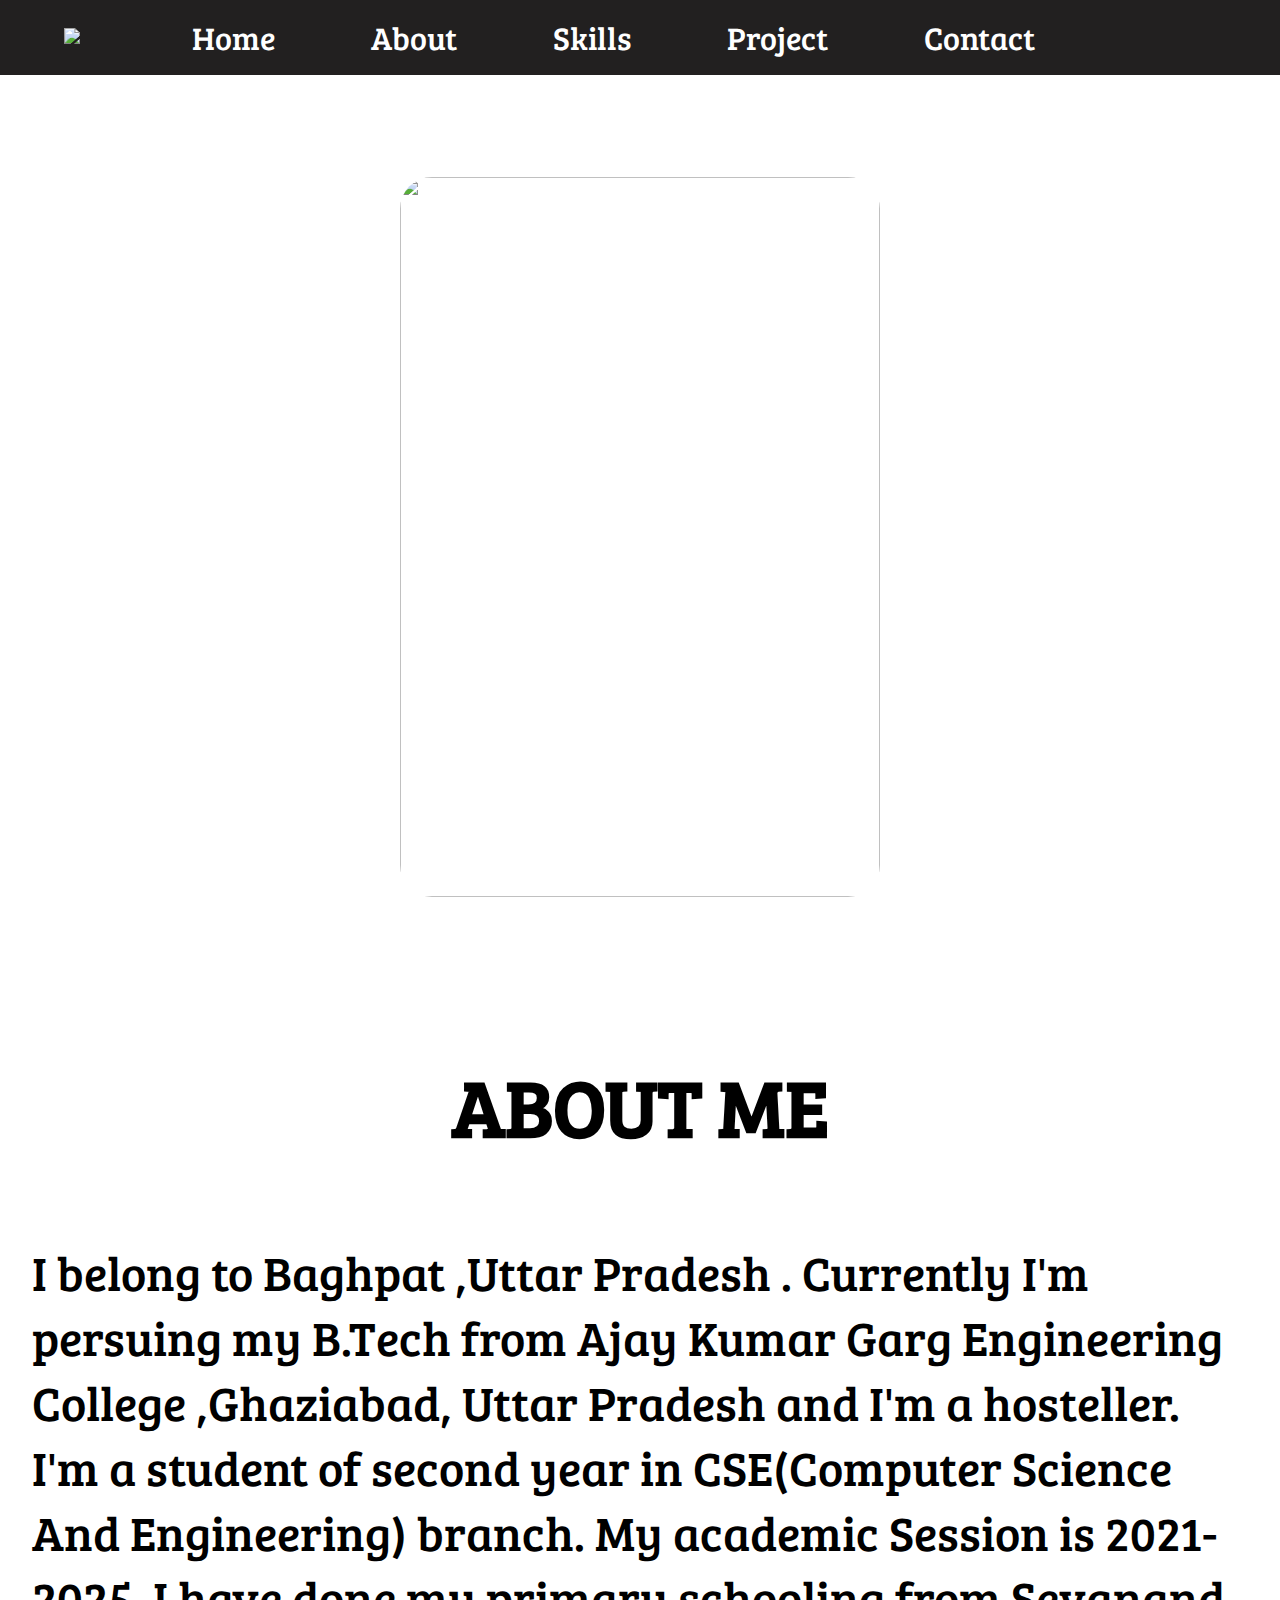
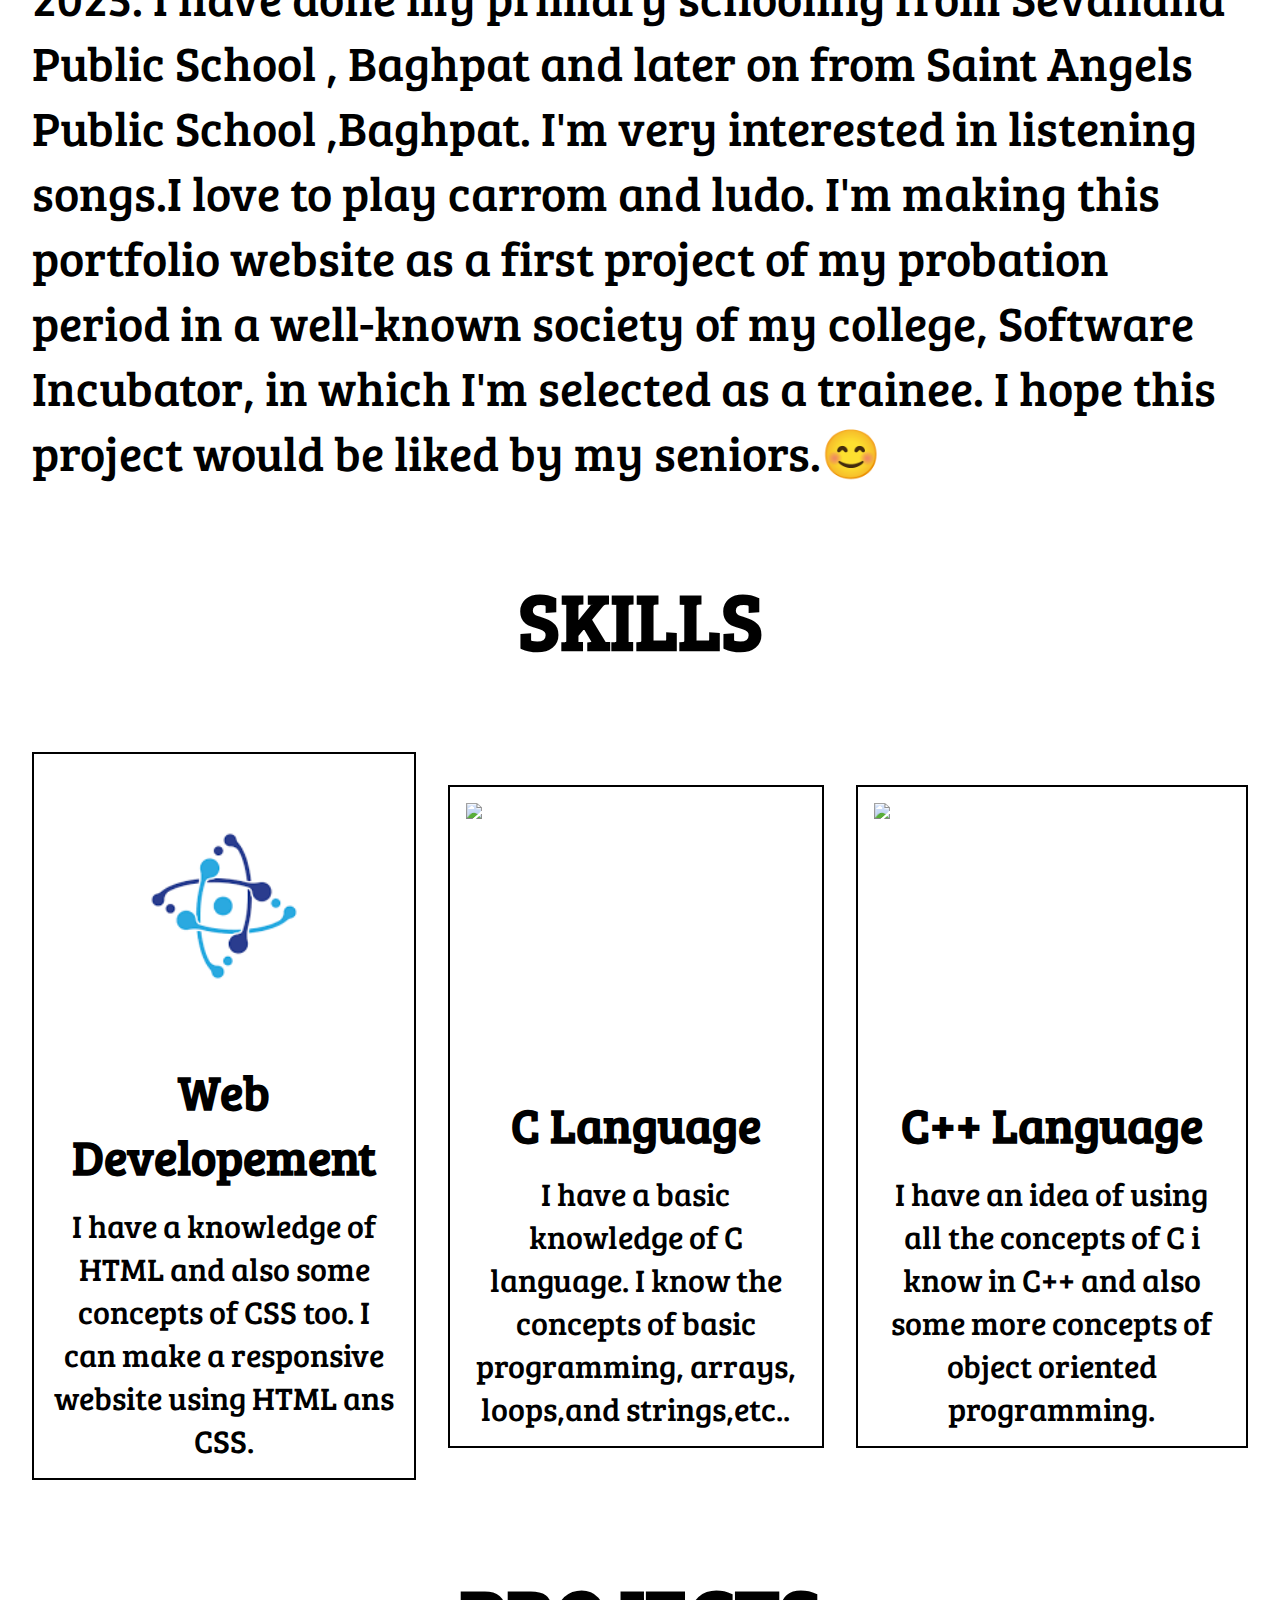
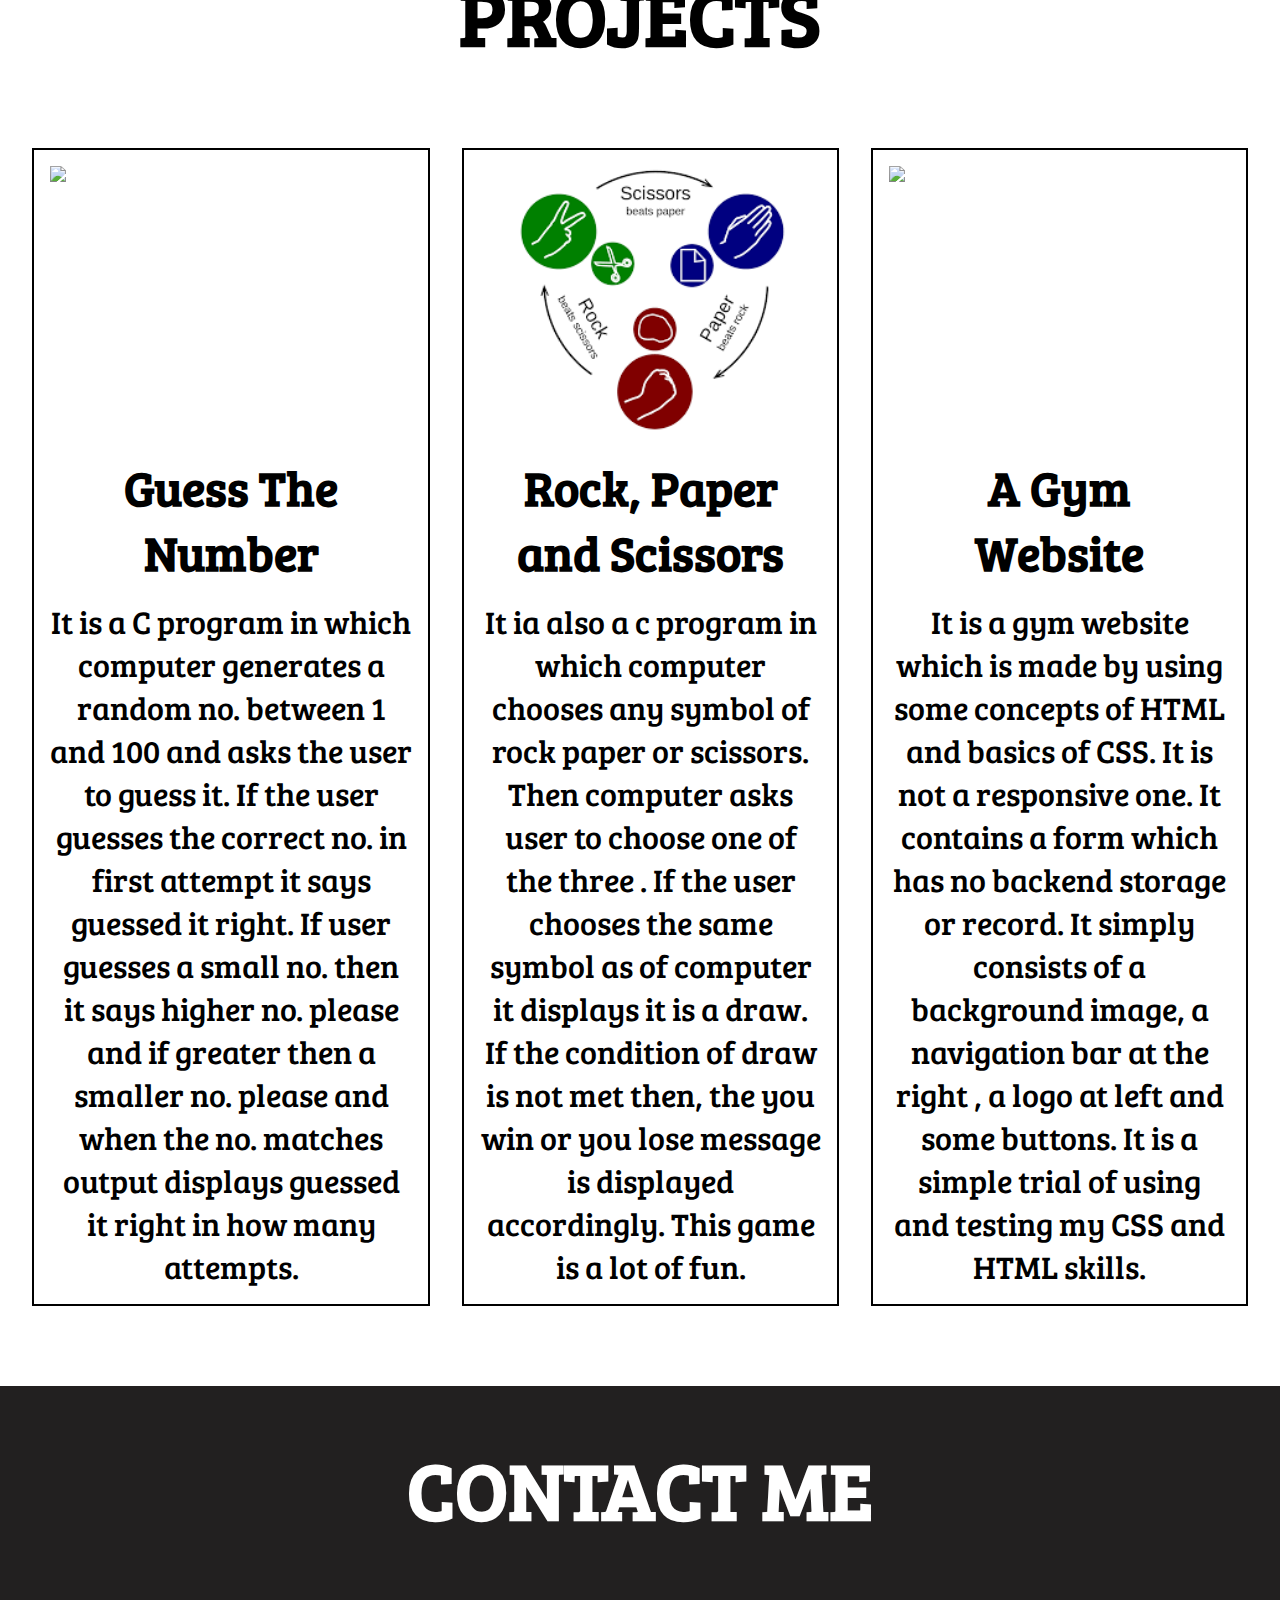
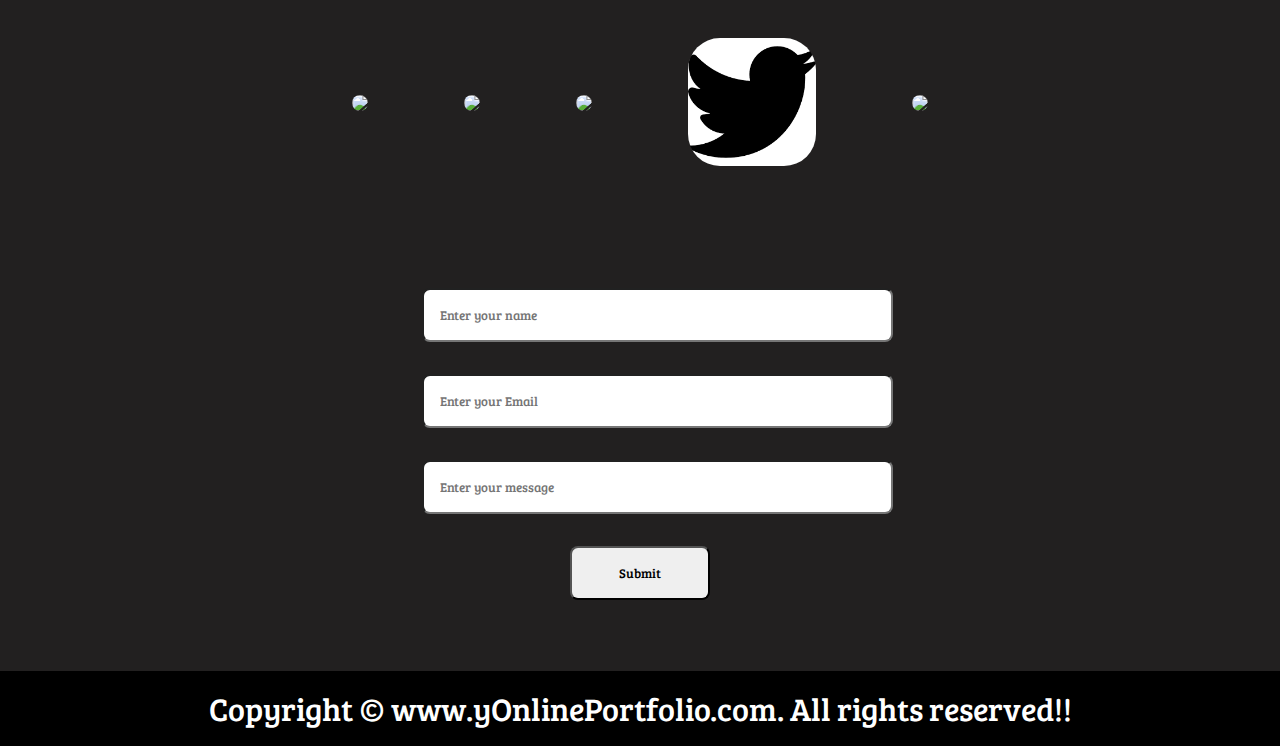
==== index.html @ cb024b4b "user-scalable =no" ====
<!DOCTYPE html>
<html lang="en">

<head>
    <meta charset="UTF-8">
    <meta http-equiv="X-UA-Compatible" content="IE=edge">
    <meta name="viewport" content="width=device-width, initial-scale=1.0 , user-scalable=no">
    <title>Portfolio</title>
    <link href="https://fonts.googleapis.com/css2?family=Baloo+Bhaijaan+2&family=Bree+Serif&display=swap" rel="stylesheet">
    <link rel="stylesheet" href="style.css">   
</head>
<body>
    <nav id="navbar">
        <div id="logo">
        <img src="https://www.seekpng.com/png/detail/111-1112824_picture-my-portfolio-logo-png.png">
        </div>
        <ul>
            <li><a href="#">Home</a></li>
            <li><a href="#abouts">About</a></li>
            <li><a href="#skills">Skills</a></li>
            <li><a href="#projects">Project</a></li>
            <li><a href="#contacts">Contact</a></li>
        </ul>
    </nav>
    <section class="image">
        <div>
        <img src="myy.jpeg"></div>
        </section>
    <section class="about">
        <h1 id="abouts">ABOUT ME</h1>
        <p class="abouts">I belong to Baghpat ,Uttar Pradesh . Currently I'm persuing my B.Tech from Ajay Kumar Garg
            Engineering College ,Ghaziabad, Uttar Pradesh and I'm a hosteller. I'm a student of second year in
            CSE(Computer Science And Engineering) branch. My academic Session is 2021-2025. I have done my primary
            schooling from Sevanand Public School , Baghpat and later on from Saint Angels Public School ,Baghpat. I'm
            very interested in listening songs.I love to play carrom and ludo. I'm making this portfolio website as a
            first project of my probation period in a well-known society of my college, Software Incubator, in which I'm
            selected as a trainee. I hope this project would be liked by my seniors.😊</p>
        </section>
    <section>
        <h1 id="skills">SKILLS</h1>
        <div id="skill">
            <div class="box">
                <img src="[data-uri]">
                <h2>Web Developement</h2>
                <p class="paras">I have a knowledge of HTML and also some concepts of CSS too. I can make a responsive
                    website using HTML ans CSS.</p>
            </div>
            <div class="box">
                <img src="https://encrypted-tbn0.gstatic.com/images?q=tbn:ANd9GcTvm6CJUj2ctZgf-WBCc1AmOo9dTlsBnQRHPFPaYQfRkT_R1I0GpS44lBpUTeUKKSdfsoQ&usqp=CAU">
                <h2>C Language</h2>
                <p class="paras">I have a basic knowledge of C language. I know the concepts of basic programming,
                    arrays, loops,and strings,etc..</p>
            </div>
            <div class="box">
                <img src="c++logos.jpeg">
                <h2>C++ Language</h2>
                <p class="paras">I have an idea of using all the concepts of C i know in C++ and also some more concepts
                    of object oriented programming.</p>
            </div>
        </div>
    </section>
    <section>
        <h1 id="projects">PROJECTS</h1>
        <div id="skill">
            <div class="box">
                <a href="https://github.com/IshikaGupta3112/C-projects/blob/main/guess.c" target="_blank"><img src="https://images-na.ssl-images-amazon.com/images/I/61BRwWBPKfL.png"></a>
                <h2>Guess The Number</h2>
                <p class="paras">It is a C program in which computer generates a random no. between 1 and 100 and asks
                    the user to guess it. If the user guesses the correct no. in first attempt it says guessed it right.
                    If user guesses a small no. then it says higher no. please and if greater then a smaller no. please
                    and when the no. matches output displays guessed it right in how many attempts. </p>
            </div>
            <div class="box">
                <a href="https://github.com/IshikaGupta3112/C-projects/blob/main/rock.c" target="_blank"><img src="[data-uri]"></a>
                <h2>Rock, Paper and Scissors</h2>
                <p class="paras">It ia also a c program in which computer chooses any symbol of rock paper or scissors.
                    Then computer asks user to choose one of the three . If the user chooses the same symbol as of
                    computer it displays it is a draw. If the condition of draw is not met then, the you win or you lose
                    message is displayed accordingly. This game is a lot of fun. </p>
            </div>
            <div class="box">
                <a href="gym.html"><img src="https://static.vecteezy.com/system/resources/thumbnails/003/108/337/small/fitness-gym-logo-with-strong-athlete-and-barbell-vector.jpg" target="_main"></a>
                <h2>A Gym Website</h2>
                <p class="paras">It is a gym website which is made by using some concepts of HTML and basics of CSS. It
                    is not a responsive one. It contains a form which has no backend storage or record. It simply
                    consists of a background image, a navigation bar at the right , a logo at left and some buttons. It
                    is a simple trial of using and testing my CSS and HTML skills. </p>
            </div>
        </div>
    </section>
    <section class="contact">
        <h1 id="contacts">CONTACT ME</h1>
        <div id="cont">
            <div class="boxes">
               <img src="https://static.vecteezy.com/system/resources/previews/002/534/047/original/social-media-whatsapp-black-logo-mobile-app-icon-free-free-vector.jpg"></a>
            </div>
            <div class="boxes">
                <a href="https://www.instagram.com/aggarwal_ishika_3112" target="_blank"><img src="https://i.pinimg.com/564x/30/1f/51/301f519daf0d60b2b6eab23dd16b87f7.jpg"></a>
            </div>
            <div class="boxes">
                <a href="https://www.facebook.com/profile.php?id=100034862500809" target="_blank"><img src="https://encrypted-tbn0.gstatic.com/images?q=tbn:ANd9GcT1NP9ll1tnA7fpkILw5pTWM0N0dH_irdrXtIC2pPnmkOI3lXGulB1te3eNZM1pRUhFmUI&usqp=CAU"></a>
            </div>
            <div class="boxes">
                <a href="https://twitter.com/ISHIKAG86216704" target="_blank"><img src="[data-uri]"></a>
            </div>
            <div class="boxes">
                <a href="mailto:igishika289@gmail.com" target="_blank"><img src="https://i.pinimg.com/736x/09/59/7f/09597f90145f28a708b978dfc83b43e1.jpg"></a>
            </div>
        </div>
        <div class="message">
            <form action="https://docs.google.com/forms/u/0/d/e/1FAIpQLSf7j1YJ6tDalUTTG0yBsHP76m_3fd63Smvu_o_ZTPcli-AIHA/formResponse">
               
                <input type="text" name="entry.438458956" placeholder="Enter your name">
          
                    <input type="text" name="entry.1100391203" placeholder="Enter your Email">
               
                    <input type ="text" name="entry.721160421" placeholder="Enter your message">
                    <input type="submit" value="Submit">
                    

            </form>
        </div>
</section>
    <footer>
        <div class="center">
            Copyright &copy; www.yOnlinePortfolio.com. All rights reserved!!
        </div>
    </footer>
</body>

</html>
---- style.css ----
*{
    margin :0px;
    padding:0px;
    font-family: 'Bree Serif', serif;
}
/* navigation bar */
#navbar{
    display:flex;
    align-items: center;
    position:relative;
}
#navbar::before{
content:"";
background-color: rgb(34, 32, 32);   
position:absolute;
top:0px;
left:0px; 
height:100%;
width:100%;
z-index:-1;
}
/* list in nav bar */
#navbar ul{
    display:flex;
    list-style: none;
    
}
#navbar ul li {
    font-size: 5rem;
}
#navbar ul li a{
    display:block;
    color:white;
    font-size: 2rem;
    padding : 1rem 3rem;
   text-decoration: none;
   
}
#navbar ul li a:hover{
color:grey;
}
/* logo in nav bar */
#logo{
    margin: 1rem 3.4rem;
}
#logo img{
    height:6rem;
    margin: 0.3rem 0.6rem;
}
/* home section */
.image{
    display:flex;
    padding: 4rem 20rem;
    height:50rem;
    justify-content: center;
    align-items: center;
    flex-wrap: wrap;
}
h1{
    font-size: 5rem;
    padding:3rem;
    text-align: center; 

}

.image img{
    height: 45rem;
    width: 30rem;
    border-radius: 2rem;
}
.para{
    font-size: 4rem;
    padding:4rem;
}
.about{
    display:flex;
    flex-direction:column;
    flex-wrap: wrap;
}
.abouts{
    margin:2rem;
    font-size: 3rem;
}
#skill{
    display:flex;
    justify-content: center;
    align-items: center;
    margin:1rem;
}
#skill .box{
   border:2px solid black;
    margin:1rem;
    padding:1rem;
} 
#skill .box img{
    height:17rem;
    display:block;
    margin:auto;
}
.paras{
    font-size:2rem;
    text-align: center;
}
h2{
    padding:1rem;
    font-size:3rem;
    text-align: center;
}
.text{
    list-style: circle;
    margin:3rem;
}
.contact{
    position:relative;
    margin-top:4rem;
    /* background-color: rgb(34, 32, 32); */
    height:60 rem;
}
.contact::before{
    content:"";
    background-color: rgb(34, 32, 32);   
position:absolute;
width:100%;
height: 100%; 
z-index:-1;


}
.contact h1{
    color:white;
}
.boxes img{
    height:8rem;
    border-radius:2rem;
}
.message input{
    width:93%;
    padding:1rem;
    margin: 1rem;
    border-radius: 0.5rem;
}
.message{
    display:flex;
    justify-content: center;
    align-items: center;
    padding:3.4rem;  
}
.message form{
    width:40%;
}
.news{
    color:white;
    margin:10rem;
}
button{
    color:black;
    margin:1rem;
    margin-top:0;
    margin-left:8rem;
    text-align: center;
    padding:1rem;
    border-radius: 1rem;
}
#cont{
    display:flex;
    justify-content: center;
    align-items: center;
}
.boxes{
    padding:3rem;
}
.center{
    text-align: center;
    font-size: 2rem;
    color:white;
    background-color: black;
    padding:1rem;
}
input[type='submit']{
   margin-left:35%;
   width:30%;
}
@media (max-width:1024px){
   #skill{
    flex-direction:column;
   }
   .image{
    flex-direction:column;
    height:30rem;
    padding:7rem;
   }
   .img p{
    font-size:1rem;
    padding:2rem;
   }
   #cont{
    flex-wrap: wrap;
   }
   .boxes img{
    height:4rem;
   }
   #navbar{
    flex-direction: column;
   }
   #navbar ul li a{
    font-size:2rem;
    padding : 1rem 1rem;
   }
   .message form{
    width:70% ;
}
#skill .box{
     margin:2rem;
     padding:2rem;
 } 
 .image img{
    height: 35rem;
    width: 22rem;
}
}
@media (max-width:414px){
input[type='submit']{
    margin-left:42%;
    width:30%;
 }
 .image img{
    height: 35rem;
    width: 22rem;
}
}
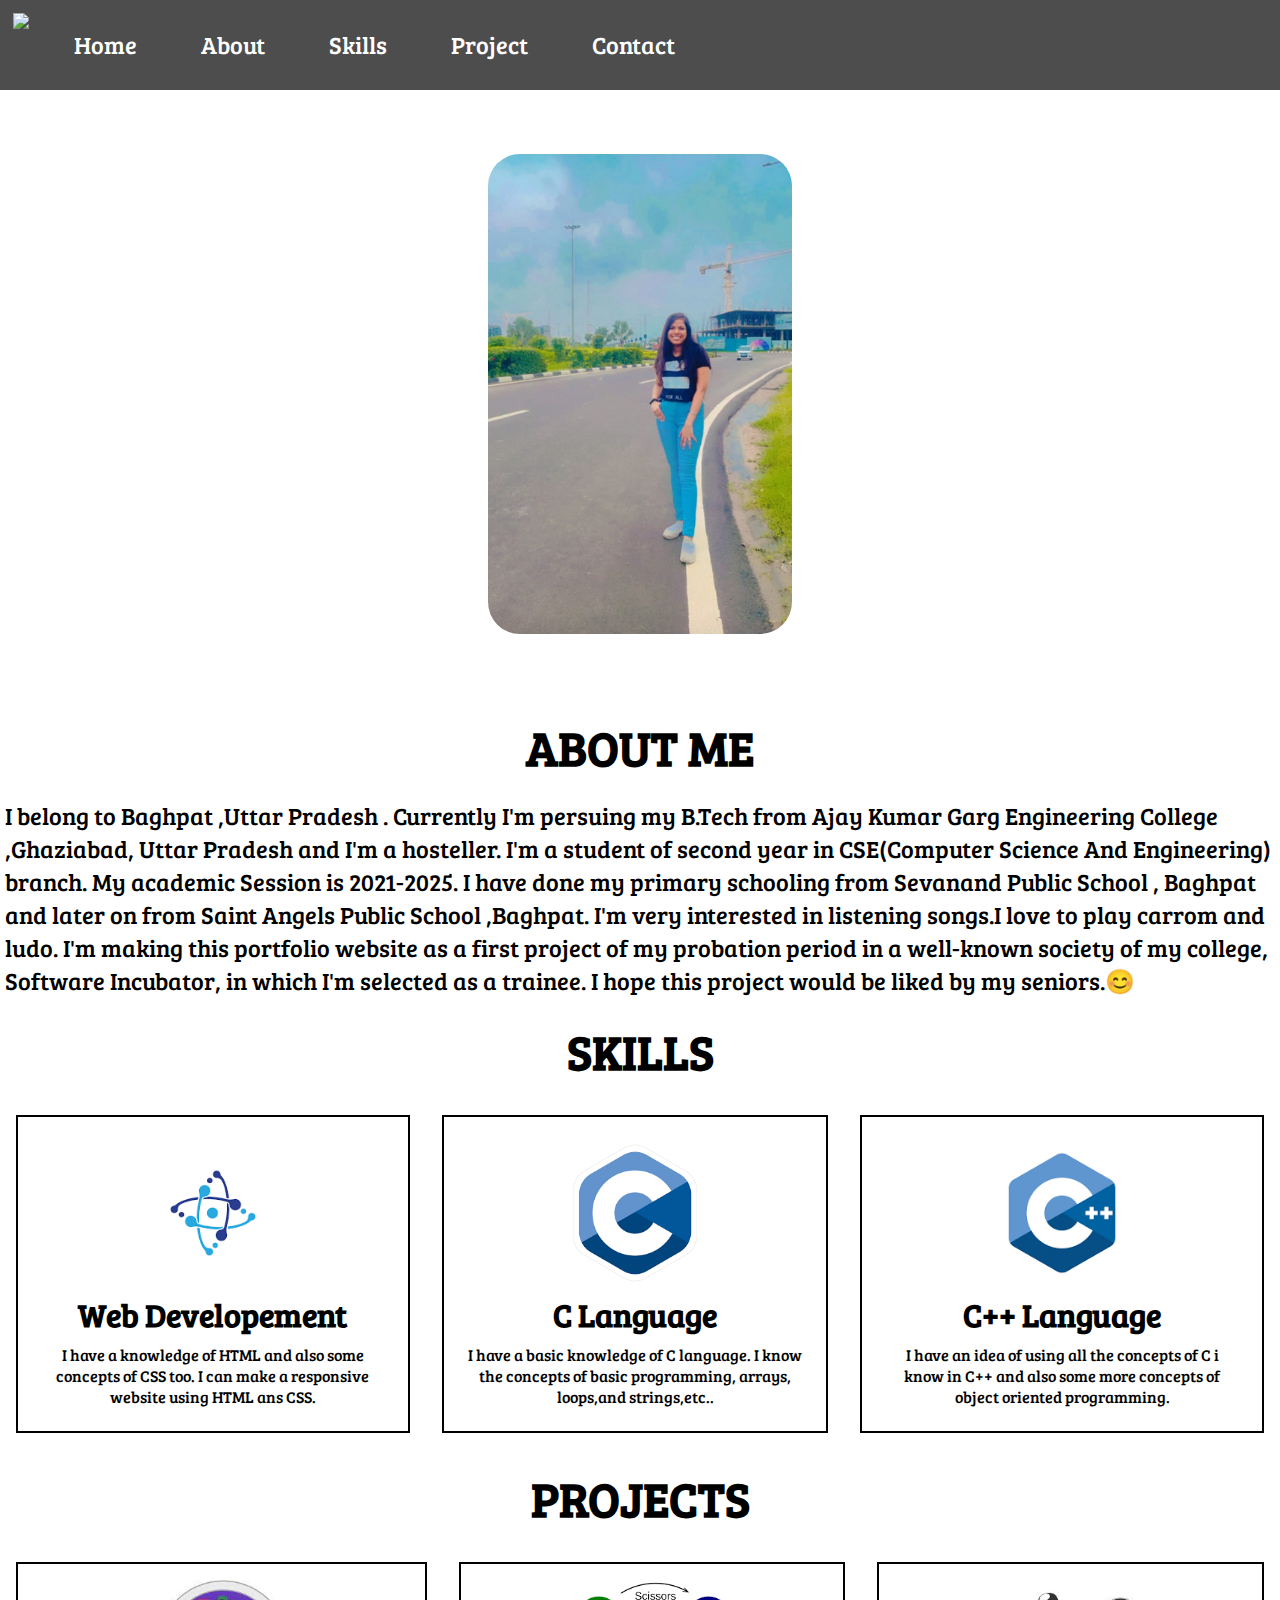
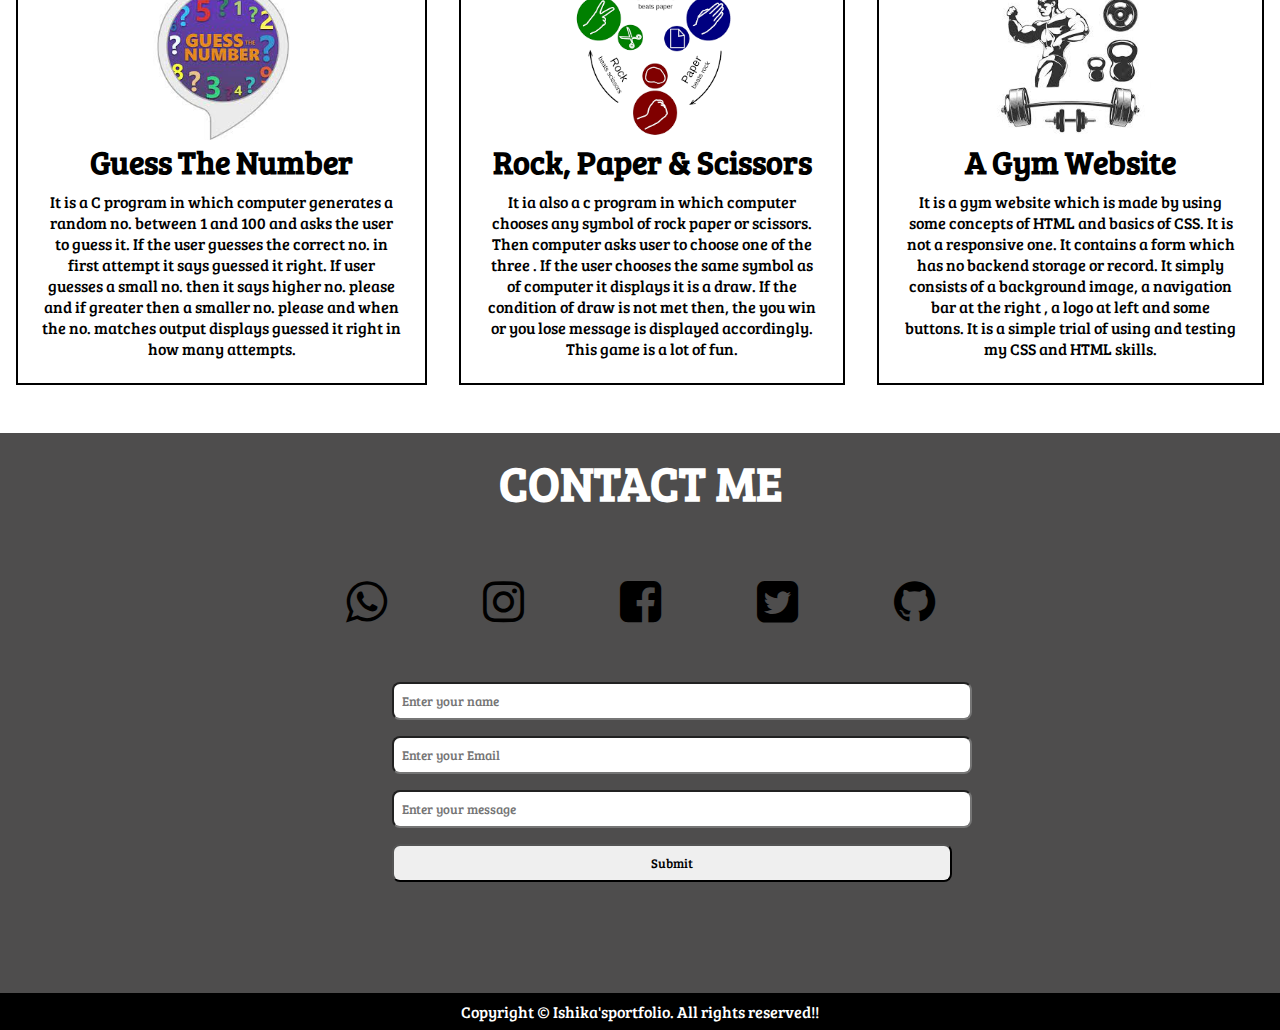
==== commit 48303a48: "final changes" ====
--- a/index.html
+++ b/index.html
@@ -8,12 +8,11 @@
     <title>Portfolio</title>
     <link href="https://fonts.googleapis.com/css2?family=Baloo+Bhaijaan+2&family=Bree+Serif&display=swap" rel="stylesheet">
     <link rel="stylesheet" href="style.css">   
+    <link rel="stylesheet" href="https://cdnjs.cloudflare.com/ajax/libs/font-awesome/4.7.0/css/font-awesome.min.css">
 </head>
 <body>
-    <nav id="navbar">
-        <div id="logo">
-        <img src="https://www.seekpng.com/png/detail/111-1112824_picture-my-portfolio-logo-png.png">
-        </div>
+    <nav>
+        <img src="https://www.seekpng.com/png/detail/111-1112824_picture-my-portfolio-logo-png.png" id="logo">
         <ul>
             <li><a href="#">Home</a></li>
             <li><a href="#abouts">About</a></li>
@@ -22,12 +21,11 @@
             <li><a href="#contacts">Contact</a></li>
         </ul>
     </nav>
-    <section class="image">
-        <div>
-        <img src="myy.jpeg"></div>
-        </section>
-    <section class="about">
-        <h1 id="abouts">ABOUT ME</h1>
+    <div id="image">
+        <img src="img/myy.jpeg">
+    </div>
+    <div id="abouts">
+        <h1 >ABOUT ME</h1>
         <p class="abouts">I belong to Baghpat ,Uttar Pradesh . Currently I'm persuing my B.Tech from Ajay Kumar Garg
             Engineering College ,Ghaziabad, Uttar Pradesh and I'm a hosteller. I'm a student of second year in
             CSE(Computer Science And Engineering) branch. My academic Session is 2021-2025. I have done my primary
@@ -35,97 +33,79 @@
             very interested in listening songs.I love to play carrom and ludo. I'm making this portfolio website as a
             first project of my probation period in a well-known society of my college, Software Incubator, in which I'm
             selected as a trainee. I hope this project would be liked by my seniors.😊</p>
-        </section>
-    <section>
-        <h1 id="skills">SKILLS</h1>
-        <div id="skill">
+        </div>
+    <div id="skills">
+        <h1>SKILLS</h1>
+        <div class="skill">
             <div class="box">
-                <img src="[data-uri]">
+                <img src="img/weblogo.jpeg">
                 <h2>Web Developement</h2>
-                <p class="paras">I have a knowledge of HTML and also some concepts of CSS too. I can make a responsive
+                <p class="para">I have a knowledge of HTML and also some concepts of CSS too. I can make a responsive
                     website using HTML ans CSS.</p>
             </div>
             <div class="box">
-                <img src="https://encrypted-tbn0.gstatic.com/images?q=tbn:ANd9GcTvm6CJUj2ctZgf-WBCc1AmOo9dTlsBnQRHPFPaYQfRkT_R1I0GpS44lBpUTeUKKSdfsoQ&usqp=CAU">
+                <img src="img/clogo.jpeg">
                 <h2>C Language</h2>
-                <p class="paras">I have a basic knowledge of C language. I know the concepts of basic programming,
+                <p class="para">I have a basic knowledge of C language. I know the concepts of basic programming,
                     arrays, loops,and strings,etc..</p>
             </div>
             <div class="box">
-                <img src="c++logos.jpeg">
+                <img src="img/c++logos.jpeg">
                 <h2>C++ Language</h2>
-                <p class="paras">I have an idea of using all the concepts of C i know in C++ and also some more concepts
+                <p class="para">I have an idea of using all the concepts of C i know in C++ and also some more concepts
                     of object oriented programming.</p>
             </div>
         </div>
-    </section>
-    <section>
-        <h1 id="projects">PROJECTS</h1>
-        <div id="skill">
+    </div>
+    <div id="projects">
+        <h1>PROJECTS</h1>
+        <div class="skill">
             <div class="box">
-                <a href="https://github.com/IshikaGupta3112/C-projects/blob/main/guess.c" target="_blank"><img src="https://images-na.ssl-images-amazon.com/images/I/61BRwWBPKfL.png"></a>
+                <a href="https://github.com/IshikaGupta3112/C-projects/blob/main/guess.c" target="_blank"><img src="img/guess.jpeg"></a>
                 <h2>Guess The Number</h2>
-                <p class="paras">It is a C program in which computer generates a random no. between 1 and 100 and asks
+                <p class="para">It is a C program in which computer generates a random no. between 1 and 100 and asks
                     the user to guess it. If the user guesses the correct no. in first attempt it says guessed it right.
                     If user guesses a small no. then it says higher no. please and if greater then a smaller no. please
                     and when the no. matches output displays guessed it right in how many attempts. </p>
             </div>
             <div class="box">
-                <a href="https://github.com/IshikaGupta3112/C-projects/blob/main/rock.c" target="_blank"><img src="[data-uri]"></a>
-                <h2>Rock, Paper and Scissors</h2>
-                <p class="paras">It ia also a c program in which computer chooses any symbol of rock paper or scissors.
+                <a href="https://github.com/IshikaGupta3112/C-projects/blob/main/rock.c" target="_blank"><img src="img/rock.jpeg"></a>
+                <h2>Rock, Paper & Scissors</h2>
+                <p class="para">It ia also a c program in which computer chooses any symbol of rock paper or scissors.
                     Then computer asks user to choose one of the three . If the user chooses the same symbol as of
                     computer it displays it is a draw. If the condition of draw is not met then, the you win or you lose
                     message is displayed accordingly. This game is a lot of fun. </p>
             </div>
             <div class="box">
-                <a href="gym.html"><img src="https://static.vecteezy.com/system/resources/thumbnails/003/108/337/small/fitness-gym-logo-with-strong-athlete-and-barbell-vector.jpg" target="_main"></a>
+                <a href="gym.html"><img src="img/gym.jpeg" target="_main"></a>
                 <h2>A Gym Website</h2>
-                <p class="paras">It is a gym website which is made by using some concepts of HTML and basics of CSS. It
+                <p class="para">It is a gym website which is made by using some concepts of HTML and basics of CSS. It
                     is not a responsive one. It contains a form which has no backend storage or record. It simply
                     consists of a background image, a navigation bar at the right , a logo at left and some buttons. It
                     is a simple trial of using and testing my CSS and HTML skills. </p>
             </div>
         </div>
-    </section>
-    <section class="contact">
-        <h1 id="contacts">CONTACT ME</h1>
+    </div>
+    <div id="contacts">
+        <h1>CONTACT ME</h1>
         <div id="cont">
-            <div class="boxes">
-               <img src="https://static.vecteezy.com/system/resources/previews/002/534/047/original/social-media-whatsapp-black-logo-mobile-app-icon-free-free-vector.jpg"></a>
-            </div>
-            <div class="boxes">
-                <a href="https://www.instagram.com/aggarwal_ishika_3112" target="_blank"><img src="https://i.pinimg.com/564x/30/1f/51/301f519daf0d60b2b6eab23dd16b87f7.jpg"></a>
-            </div>
-            <div class="boxes">
-                <a href="https://www.facebook.com/profile.php?id=100034862500809" target="_blank"><img src="https://encrypted-tbn0.gstatic.com/images?q=tbn:ANd9GcT1NP9ll1tnA7fpkILw5pTWM0N0dH_irdrXtIC2pPnmkOI3lXGulB1te3eNZM1pRUhFmUI&usqp=CAU"></a>
-            </div>
-            <div class="boxes">
-                <a href="https://twitter.com/ISHIKAG86216704" target="_blank"><img src="[data-uri]"></a>
-            </div>
-            <div class="boxes">
-                <a href="mailto:igishika289@gmail.com" target="_blank"><img src="https://i.pinimg.com/736x/09/59/7f/09597f90145f28a708b978dfc83b43e1.jpg"></a>
-            </div>
+               <a href="https://wa.me/7902014458" target="_blank"><i class="fa fa-whatsapp"></i></a>
+                <a href="https://www.instagram.com/aggarwal_ishika_3112" target="_blank"><i class="fa fa-instagram"></i></a>
+                <a href="https://www.facebook.com/profile.php?id=100034862500809" target="_blank"><i class="fa fa-facebook-square"></i></a>
+                <a href="https://twitter.com/ISHIKAG86216704" target="_blank"><i class="fa fa-twitter-square"></i></a>
+                <a href="https://github.com/IshikaGupta3112" target="_blank"><i class="fa fa-github"></i></a>
         </div>
-        <div class="message">
-            <form action="https://docs.google.com/forms/u/0/d/e/1FAIpQLSf7j1YJ6tDalUTTG0yBsHP76m_3fd63Smvu_o_ZTPcli-AIHA/formResponse">
-               
+        <div id="message">
+            <form action="https://docs.google.com/forms/u/0/d/e/1FAIpQLSf7j1YJ6tDalUTTG0yBsHP76m_3fd63Smvu_o_ZTPcli-AIHA/formResponse"> 
                 <input type="text" name="entry.438458956" placeholder="Enter your name">
-          
                     <input type="text" name="entry.1100391203" placeholder="Enter your Email">
-               
                     <input type ="text" name="entry.721160421" placeholder="Enter your message">
                     <input type="submit" value="Submit">
-                    
-
             </form>
         </div>
-</section>
+    </div>
     <footer>
-        <div class="center">
-            Copyright &copy; www.yOnlinePortfolio.com. All rights reserved!!
-        </div>
+            Copyright &copy; Ishika'sportfolio. All rights reserved!!
     </footer>
 </body>
-
 </html>--- a/style.css
+++ b/style.css
@@ -1,17 +1,18 @@
 *{
-    margin :0px;
-    padding:0px;
-    font-family: 'Bree Serif', serif;
+    scroll-behavior: smooth;
+margin :0px;
+padding:0px;
+font-family: 'Bree Serif', serif;
 }
 /* navigation bar */
-#navbar{
-    display:flex;
-    align-items: center;
-    position:relative;
-}
-#navbar::before{
+nav{
+display:flex;
+align-items: center;
+position:relative;
+}
+nav::before{
 content:"";
-background-color: rgb(34, 32, 32);   
+background-color: rgb(34, 32, 32 , 0.8);   
 position:absolute;
 top:0px;
 left:0px; 
@@ -20,211 +21,181 @@
 z-index:-1;
 }
 /* list in nav bar */
-#navbar ul{
-    display:flex;
-    list-style: none;
-    
-}
-#navbar ul li {
-    font-size: 5rem;
-}
-#navbar ul li a{
-    display:block;
-    color:white;
-    font-size: 2rem;
-    padding : 1rem 3rem;
-   text-decoration: none;
-   
-}
-#navbar ul li a:hover{
-color:grey;
+nav ul{
+display:flex;
+list-style: none; 
+}
+nav ul li a{
+/* display:block; */
+color:white;
+font-size: 1.5rem;
+padding : 0 2rem;
+text-decoration: none;
+}
+nav ul li a:hover{
+color:black;
 }
 /* logo in nav bar */
 #logo{
-    margin: 1rem 3.4rem;
-}
-#logo img{
-    height:6rem;
-    margin: 0.3rem 0.6rem;
+height:4rem;
+padding: 0.8rem;
 }
 /* home section */
-.image{
-    display:flex;
-    padding: 4rem 20rem;
-    height:50rem;
-    justify-content: center;
-    align-items: center;
-    flex-wrap: wrap;
+#image{
+padding: 4rem;  
+}
+#image img{
+border-radius: 2rem;
+display:block;
+height:30rem;
+margin:auto;
 }
 h1{
-    font-size: 5rem;
-    padding:3rem;
-    text-align: center; 
-
-}
-
-.image img{
-    height: 45rem;
-    width: 30rem;
-    border-radius: 2rem;
+font-size: 3rem;
+text-align: center; 
+padding:1rem;
+}
+.abouts{
+margin:0.3rem;
+font-size:1.5rem;
+}
+/* #about{
+display:flex;
+flex-direction:column;
+flex-wrap: wrap;
+} */
+
+.skill{
+display:flex;
+justify-content: center;
+align-items: center;
+
+/* margin:1rem; */
+}
+.skill .box{
+border:2px solid black;
+margin:1rem;
+padding:1rem;
+} 
+.skill .box img{
+height:10rem;
+display:block;
+margin:auto;
+}
+h2{
+font-size:2rem;
+text-align: center;
 }
 .para{
-    font-size: 4rem;
-    padding:4rem;
-}
-.about{
-    display:flex;
-    flex-direction:column;
-    flex-wrap: wrap;
-}
-.abouts{
-    margin:2rem;
-    font-size: 3rem;
-}
-#skill{
-    display:flex;
-    justify-content: center;
-    align-items: center;
-    margin:1rem;
-}
-#skill .box{
-   border:2px solid black;
-    margin:1rem;
-    padding:1rem;
-} 
-#skill .box img{
-    height:17rem;
-    display:block;
-    margin:auto;
-}
-.paras{
-    font-size:2rem;
-    text-align: center;
-}
-h2{
-    padding:1rem;
-    font-size:3rem;
-    text-align: center;
-}
-.text{
-    list-style: circle;
-    margin:3rem;
-}
-.contact{
-    position:relative;
-    margin-top:4rem;
-    /* background-color: rgb(34, 32, 32); */
-    height:60 rem;
-}
-.contact::before{
-    content:"";
-    background-color: rgb(34, 32, 32);   
+padding:0.5rem;
+font-size:1rem;
+text-align: center;
+}
+#contacts{
+position:relative;
+margin-top:2rem;
+height:35rem;
+}
+#contacts::before{
+content:"";
+background-color: rgb(34, 32, 32 , 0.8);   
 position:absolute;
 width:100%;
 height: 100%; 
 z-index:-1;
-
-
-}
-.contact h1{
-    color:white;
+}
+#contacts h1{
+color:white;
+}
+#message{
+display:flex;
+justify-content: center;
+align-items: center;
+}
+#message input{
+width:35rem;
+padding:0.5rem;
+margin: 0.5rem;
+border-radius: 0.5rem;
+}
+
+#message form{
+width:40%;
+}
+.news{
+color:white;
+margin:10rem;
+}
+
+#cont{
+display:flex;
+justify-content: center;
+align-items: center;
+}
+#cont i{
+font-size:3rem; 
+color:black;
+padding:3rem;
+}
+footer{
+text-align: center;
+font-size: 1rem;
+color:white;
+background-color: black;
+padding:0.5rem;
+}
+input[type='submit']{
+margin-left:35%;
+width:30%;
+}
+@media screen and (max-width:1024px){
+.skill{
+flex-direction:column;
+}
+#image{
+flex-direction:column;
+height:30rem;
+padding:7rem;
+}
+
+#cont{
+flex-wrap: wrap;
 }
 .boxes img{
-    height:8rem;
-    border-radius:2rem;
-}
-.message input{
-    width:93%;
-    padding:1rem;
-    margin: 1rem;
-    border-radius: 0.5rem;
-}
-.message{
-    display:flex;
-    justify-content: center;
-    align-items: center;
-    padding:3.4rem;  
+height:4rem;
+}
+nav{
+flex-direction: column;
+}
+nav ul li a{
+font-size:2rem;
+padding : 1rem 1rem;
 }
 .message form{
-    width:40%;
-}
-.news{
-    color:white;
-    margin:10rem;
-}
-button{
-    color:black;
-    margin:1rem;
-    margin-top:0;
-    margin-left:8rem;
-    text-align: center;
-    padding:1rem;
-    border-radius: 1rem;
-}
-#cont{
-    display:flex;
-    justify-content: center;
-    align-items: center;
-}
-.boxes{
-    padding:3rem;
-}
-.center{
-    text-align: center;
-    font-size: 2rem;
-    color:white;
-    background-color: black;
-    padding:1rem;
-}
+width:70% ;
+}
+.skill .box{
+ margin:2rem;
+ padding:2rem;
+} 
+#image img{
+height: 35rem;
+width: 22rem;
+}
+}
+@media screen and (max-width:414px){
 input[type='submit']{
-   margin-left:35%;
-   width:30%;
-}
-@media (max-width:1024px){
-   #skill{
-    flex-direction:column;
-   }
-   .image{
-    flex-direction:column;
-    height:30rem;
-    padding:7rem;
-   }
-   .img p{
-    font-size:1rem;
-    padding:2rem;
-   }
-   #cont{
-    flex-wrap: wrap;
-   }
-   .boxes img{
-    height:4rem;
-   }
-   #navbar{
-    flex-direction: column;
-   }
-   #navbar ul li a{
-    font-size:2rem;
-    padding : 1rem 1rem;
-   }
-   .message form{
-    width:70% ;
-}
-#skill .box{
-     margin:2rem;
-     padding:2rem;
- } 
- .image img{
-    height: 35rem;
-    width: 22rem;
-}
-}
-@media (max-width:414px){
-input[type='submit']{
-    margin-left:42%;
-    width:30%;
- }
- .image img{
-    height: 35rem;
-    width: 22rem;
+margin-left:42%;
+width:30%;
+}
+#image img{
+height: 35rem;
+width: 22rem;
+}
+}
+@media screen and (max-width:414px){
+nav ul{
+flex-direction: column;
+
 }
 }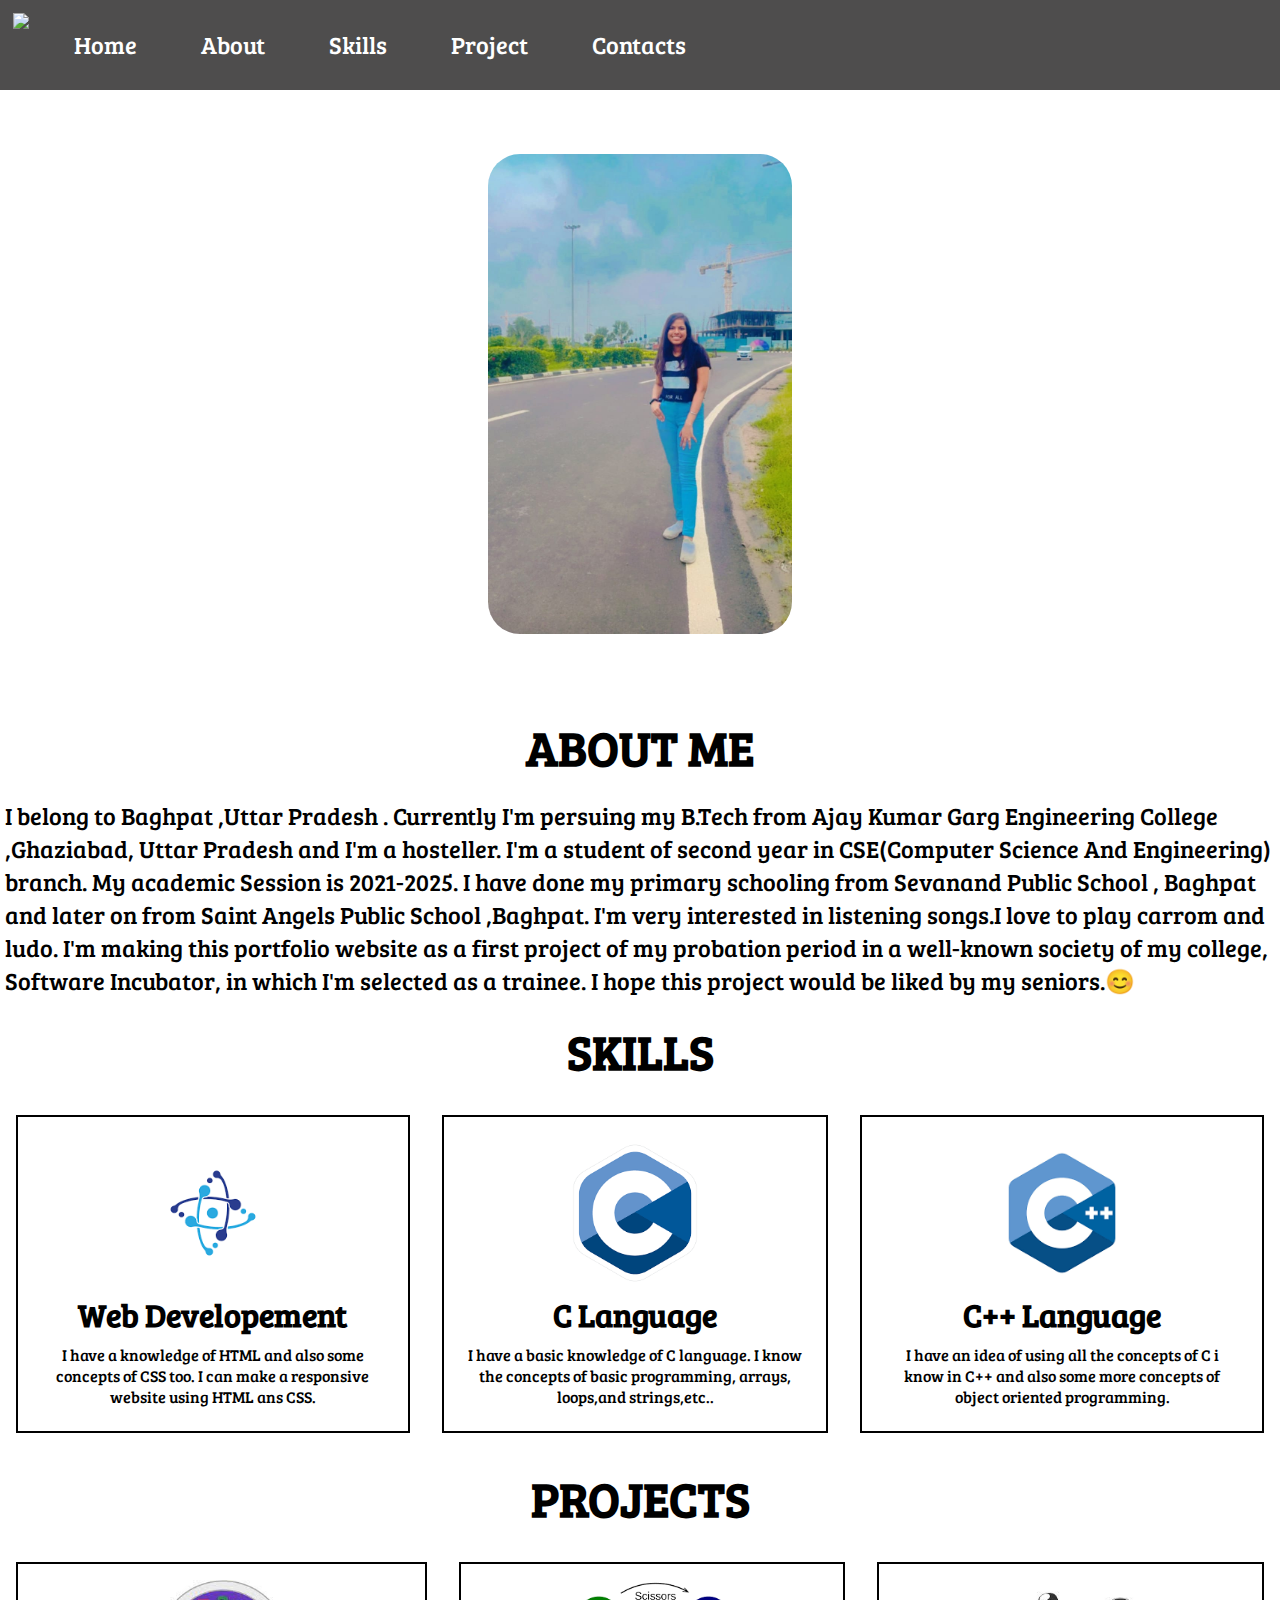
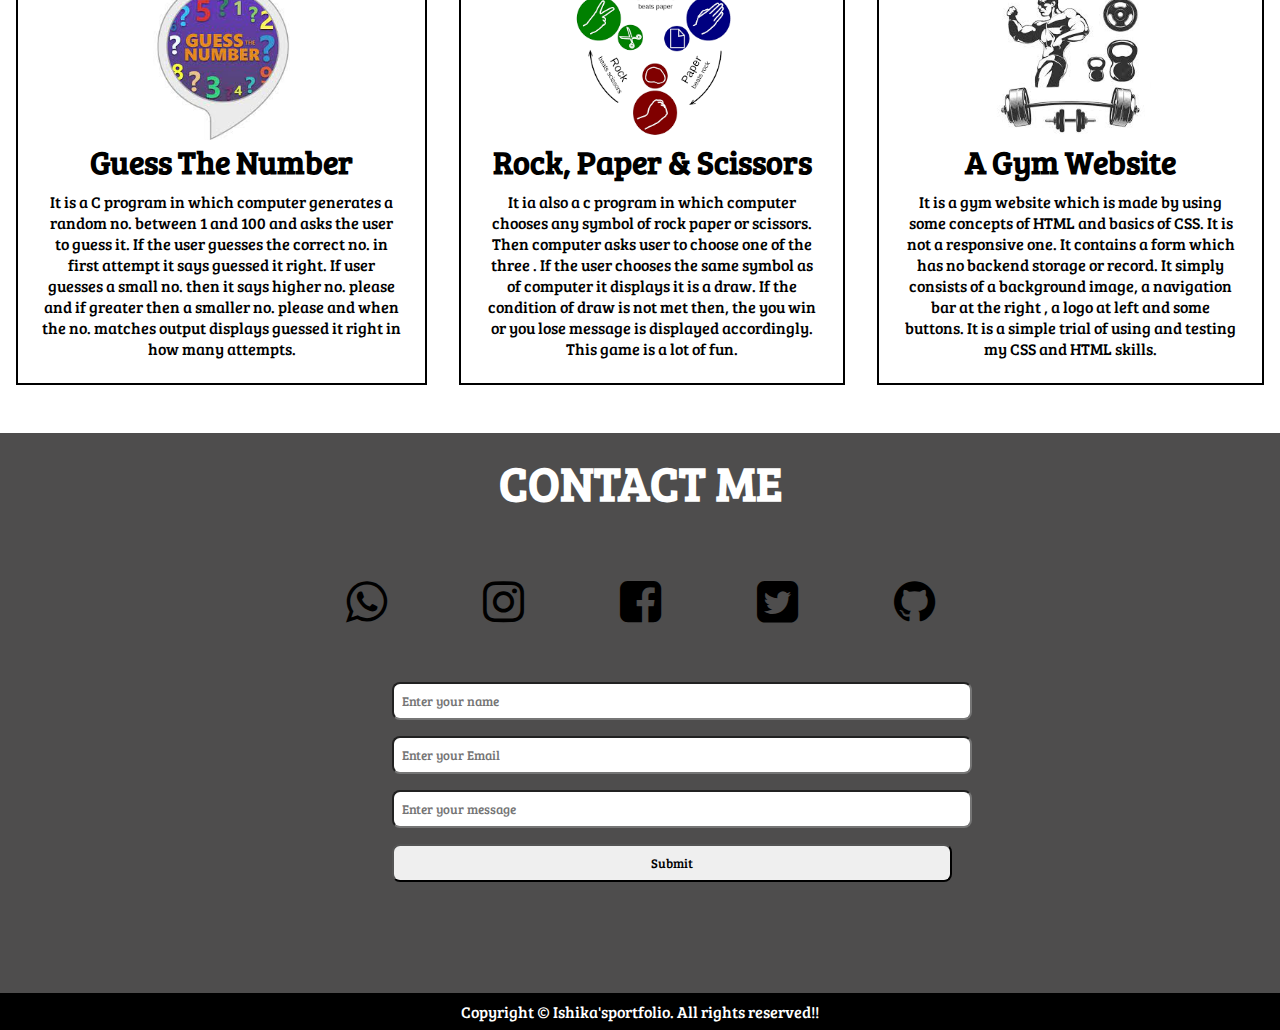
==== commit 45a16c4d: "portfolio" ====
--- a/index.html
+++ b/index.html
@@ -18,7 +18,7 @@
             <li><a href="#abouts">About</a></li>
             <li><a href="#skills">Skills</a></li>
             <li><a href="#projects">Project</a></li>
-            <li><a href="#contacts">Contact</a></li>
+            <li><a href="#contacts">Contacts</a></li>
         </ul>
     </nav>
     <div id="image">
